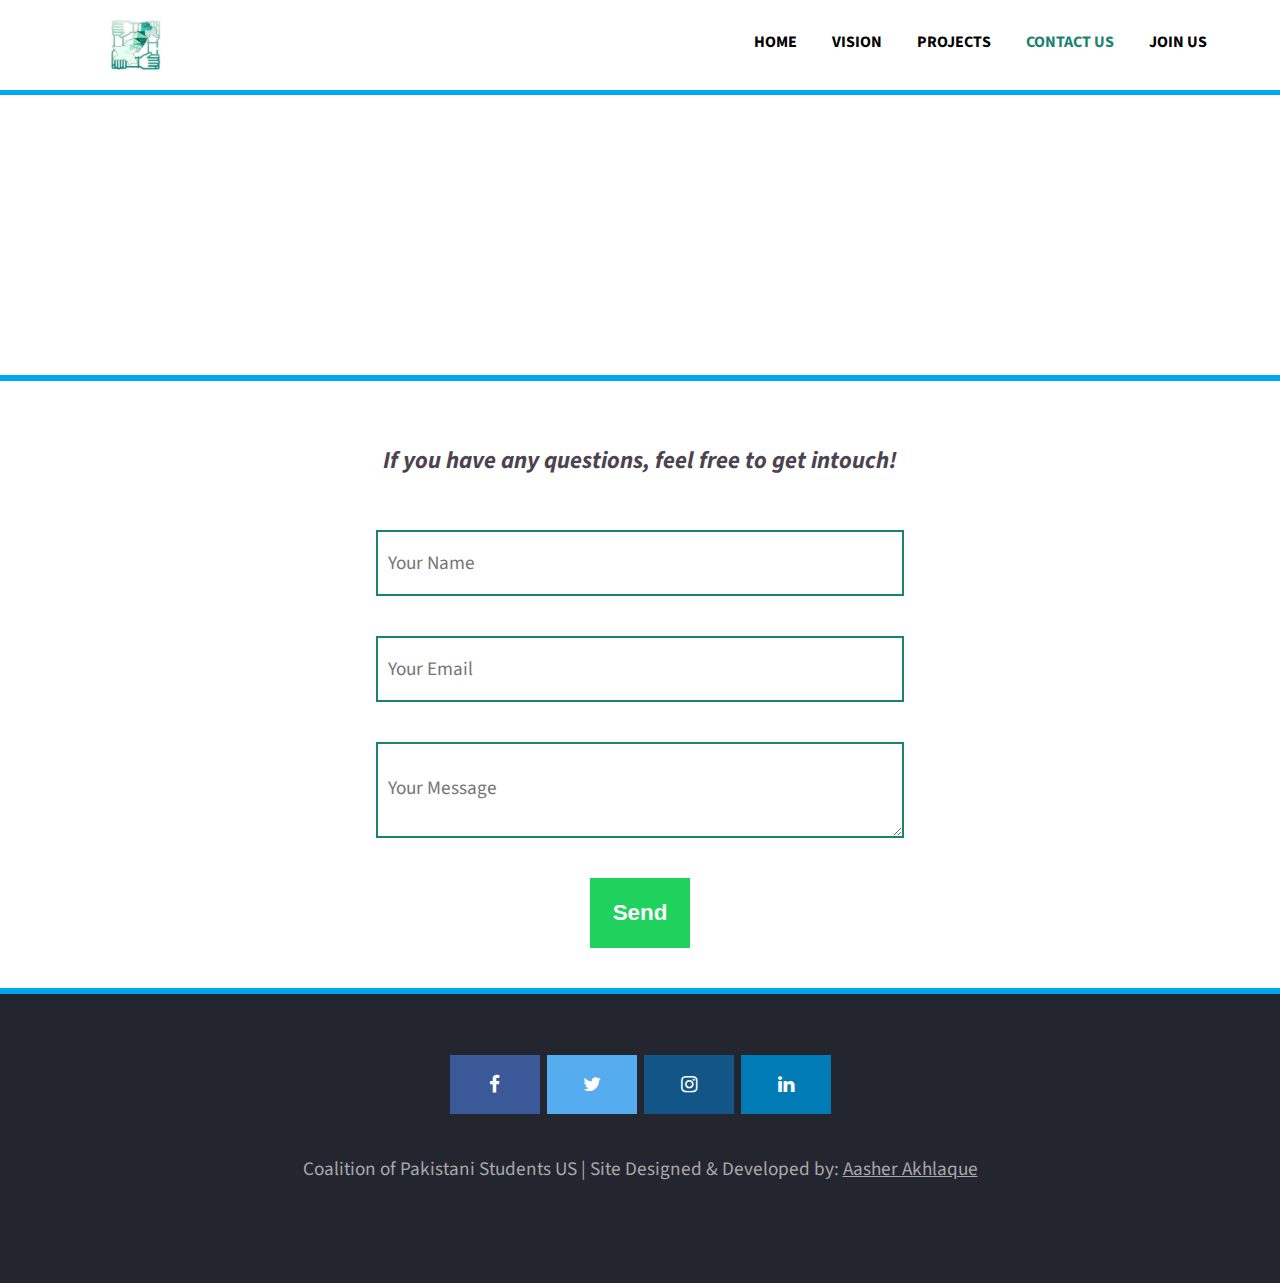
==== contact.html @ 928cd295 "Complete (almost)" ====
<!DOCTYPE html>
<html>
	<head>
		<meta charset="UTF-8">
		<meta name="viewport" content="width=device-width, initial-scale=1.0">
		<meta lang="en-US" dir="ltr">
		<title>Pak-US Coalition</title>
		<link href='https://fonts.googleapis.com/css?family=Source+Sans+Pro' rel='stylesheet' type='text/css'>
		<link rel="stylesheet" href="https://cdnjs.cloudflare.com/ajax/libs/font-awesome/4.7.0/css/font-awesome.min.css">
		<link rel="stylesheet" href="contact.css">


		<script type="text/javascript">

			function menu_expand(){
				document.getElementById('dropdown').classList.toggle('active');
			}

		</script>

	</head>
	<body>
		<header>
			<span class="menubar">
				<div class="slogo">
					<img src="slogo.jpg" alt="logo" height="50px" height=30px>
				</div>
				<div class="list">
					<ul>
						<!-- <li><img src="slogo.jpg" alt="logo" height="50px" height=30px></li> -->
						<li><a href="index.html">HOME</a></li>
						<li><a href="vision.html">VISION</a></li>
						<li><a href="projects.html">PROJECTS</a></li>
						<!-- <li><a href="resources.html">RESOURCES</a></li> -->
						<li class="activetab"><a href="contact.html">CONTACT US</a></li>
						<li><a href="https://docs.google.com/forms/d/12yQqpywCZpyekVl941cvz_potymMBwNOmqRgncwAKww/viewform?edit_requested=true">JOIN US</a></li>
					</ul>
				</div>
				<div class="togglemenu">
					<button type="button" data-toggle="collapse" onclick="menu_expand()">
      					<i class="fa fa-bars"></i>
      				</button>
    			</div>
    			<div id="dropdown" class="dropdowns">
    				<ul>
						<li><a href="index.html">HOME</a></li>
						<li><a href="vision.html">VISION</a></li>
						<li><a href="projects.html">PROJECTS</a></li>
						<!-- <li><a href="resources.html">RESOURCES</a></li> -->
						<li class="activetab"><a href="contact.html">CONTACT US</a></li>
						<li><a href="https://docs.google.com/forms/d/12yQqpywCZpyekVl941cvz_potymMBwNOmqRgncwAKww/viewform?edit_requested=true">JOIN US</a></li>
					</ul>
    			</div>
			</span>
		</header>

		<section class="cheading">
			<div class="backgroundimage">
			</div>
			<div class="cwrap">
				<h2 class="cont">Contact Us</h2>
			</div>
		</section>

		<section class="forms">
			<h4><i>If you have any questions, feel free to get intouch!</i></h4>
			<form action="https://formspree.io/mvowbpel" method="POST">
				<div class="formwrap">
					<label>
	    				Your name:
	  				</label>
	    				<input type="text" name="name" placeholder="Your Name">
					<label>
	    				Your email:
	    			</label>
	    				<input type="text" name="_replyto" placeholder="Your Email">
	  				
	  				<label>
	    				Your message:
	    			</label>
	    				<textarea name="message" placeholder="Your Message"></textarea>
	  				
	  				<div class="formbtn">
						<button type="submit">
							Send
						</button>
					</div>
				</div>
			</form>
		</section>


		<section id="contact" class="contacts">
<!-- 			<h2>Contact Us</h2>
			<h4><i>If you have any questions, get in touch!</i></h4>
			<a href="mailto:student.coalition.pakistan@gmail.com">Email:student.coalition.pakistan@gmail.com</a> -->
			<div class="mainbar">
				<nav>
					<ul>
						<li><a href="https://www.facebook.com/groups/230947397963605" class="fa fa-facebook"></a></li>
						<li><a href="" class="fa fa-twitter"></a></li>
						<li><a href="https://www.instagram.com/pakuscoalition/" class="fa fa-instagram"></a></li>
						<li><a href="https://www.linkedin.com/groups/12424730/" class="fa fa-linkedin"></a></li>
					</ul>
				</nav>
			</div>
			<div class="end">
				<a>Coalition of Pakistani Students US | Site Designed & Developed by: <a href="https://aasherakhlaque.me">Aasher Akhlaque</a></a>
			</div>
		</section>

	</body>


</html>
---- contact.css ----
html{
	font-family: 'Source Sans Pro', sans-serif;
}

body{
	margin: 0;
}

@keyframes alogo {
	from {
		filter: blur(10px);
		overflow: hidden;
	}
	to {
		filter: blur(0px);
		overflow: hidden;
	}
}



/*------------------------------------------------------------------------------------------------------------*/


.menubar {
	z-index: 999;
	display: inline-block;
	width: 100%;
	height: 95px;
	background: white;
	position: fixed;
	box-sizing: border-box;
	border-bottom: solid;
	border-bottom-width: 5px;
	border-bottom-color: #00A8EF;
/*	border-top: solid;
	border-top-width: 5px;
	border-top-color: rgb(27, 130, 111);*/
	padding-right: 10px;
	padding-left: 10px;
}

.menubar .slogo {
	display: inline-block;
	width: 20%;
	text-align: center;
	height: 100%;
	box-sizing: border-box;
	padding: 20px 0 20px 0;
}

.menubar .list {
	display: inline-block;
	text-align: right;
	vertical-align: top;
	margin: 0;
	padding: 0;
	width: 76%;
	height: 100%;

}

.menubar ul {
	margin: 0;
	padding: 0;

}

.menubar .list li {
	display: inline-block;
	height: 90px;
	padding: 30.6px 16px 30.6px 16px;
	box-sizing: border-box;
}

.menubar a {
	color: /*#4c4350*/ black;
	text-decoration: none;
	font-size: 1.0em;
	font-weight: 700;
}

/*.menubar li:hover{
	background: white;
}*/

.menubar li:hover a{
	color: #1B826F;
}

/*.activetab {
	background: white;
}*/

.activetab a {
	color: #1B826F;
}

.menubar .togglemenu, .menubar .dropdowns {
	display: none;
}

@media only screen and (max-width: 900px) {

	.menubar .list {
		display: none;
	}

	.menubar .dropdowns {
		/*display: none;*/
		display: initial;
		text-align: right;
	}

	.menubar .dropdowns ul {
		padding: 20px 30px;
		background: white;
		display: none;
	}

	.togglemenu button {
		background: none;
		border: none;
		cursor: pointer;
	}

	.menubar .active  ul {
		display: block;
		padding: 20px 30px;
		background: white;
	}

	.menubar .dropdowns li {
		list-style-type: none;
		padding: 8px;
	}

	.menubar .togglemenu {
		display: inline-block;
		width: 76%;
		height: 100%;
		margin: 0;
		padding: 0;
		vertical-align: top;
		text-align: right;
	}

	.menubar .fa {
		margin: 0;
		padding: 29px 0;
		color: rgb(27, 130, 111);
	}

}

/*----------------------------------------------------------------------------------*/

.cheading {
	padding-top: 95px;
	padding-bottom: 80px;
	text-align: center;
	font-weight: 900;
	position: relative;
}

.backgroundimage {
	position: absolute;
	top: 0;
	background: url(backgrounds/pbackground.jpg);
	background-size: cover;
	background-position: center;
	filter: blur(4px);
	width: 100%;
	height: 100%;
	z-index: -1;
}

.cheading h2 {
	padding-top: 60px;
	padding-bottom: 20px;
	margin: 0;
	font-size: 5em; 
	color: white;
	letter-spacing: 1px;
	animation: alogo 1s 1;
}

.cont {
	padding: 50px 20px 50px;
}



/*----------------------------------------------------------------------------------*/

section {
	border-top: solid;
	border-top-color: #00A8EF; 
	border-top-width: 6px;
}

/*----------------------------------------------------------------------------------*/

.forms h4 {
	color: #4c4350;
	text-align: center;
	font-size: 1.5em;
	padding-top: 30px;
	padding-bottom: 20px;
}

.forms {
	padding-bottom: 40px;
}

.forms .formbtn {
	display: block;
	margin: 0 auto;
}

.forms button {
	margin-top: 0px;
	background: #1fd15d /*rgb(27, 130, 111)*/;
	height: 70px;
	width: 100px;
	border: none;
	text-decoration: none;
	color: white;
	font-size: 1.4em;
	font-weight: 600;
	cursor: pointer;
}

.forms label {
	display: none;
}

.forms input, .forms textarea {
	width: 40%;
	height: 60px;
	margin: 0 auto;
	border: solid;
	border-width: 2px;
	border-color: rgb(27, 130, 111);
	font-size: 1.2em;
	font-family: 'Source Sans Pro', sans-serif;
	padding-left: 10px;
}

@media only screen and (max-width: 750px) {
	.forms input, .forms textarea {
		width: 70%;
	}
}

.forms textarea {
	padding-top: 30px;
}

.forms button:hover {
	background: #00A8EF;
	transform: scale(1.2);
}

.forms .formwrap {
	display: grid;
	grid-template-columns: 1fr;
	grid-row-gap: 40px;
}


/*----------------------------------------------------------------------------------*/


.contacts {
	background: #23252f;
	padding: 40px 10px 40px;
	padding-bottom: 100px;
	text-align: center;
	border-top: solid;
	border-top-width: 6px;
	border-top-color: #00A8EF;
}

.contacts h2 {
	font-size: 2em;
	font-weight: 600;
	color: white;
}

.contacts h4 {
	font-size: 1.5em;
	font-weight: 400;
	color: white;
}

.contacts a {
	color:white;
	font-size: 1.2em;
}

@media only screen and (max-width: 650px) {

	.contacts a {
		font-size: 1.1em;
	}
}

@media only screen and (max-width: 400px) {

	.contacts a {
		font-size: 0.9em;
	}
}

.contacts ul {
	text-align: center;
	padding-left: 0;
}

.contacts li {
	display: inline;
}

.fa {
  padding: 20px;
  font-size: 2em;
  width: 50px;
  text-align: center;
  text-decoration: none;
  margin: 5px 2px;
}

.fa-facebook {
  background: #3B5998;
  color: white;
}

.fa-twitter{
  background: #55ACEE;
  color: white;
}


.fa-instagram{
  background: #125688;
  color: white;
}

.fa-linkedin {
	background: #007bb5;
    color: white;
}

.end {
	padding-top: 20px;
}

.end a {
	padding-top: 30px;
	color: darkgray;
}
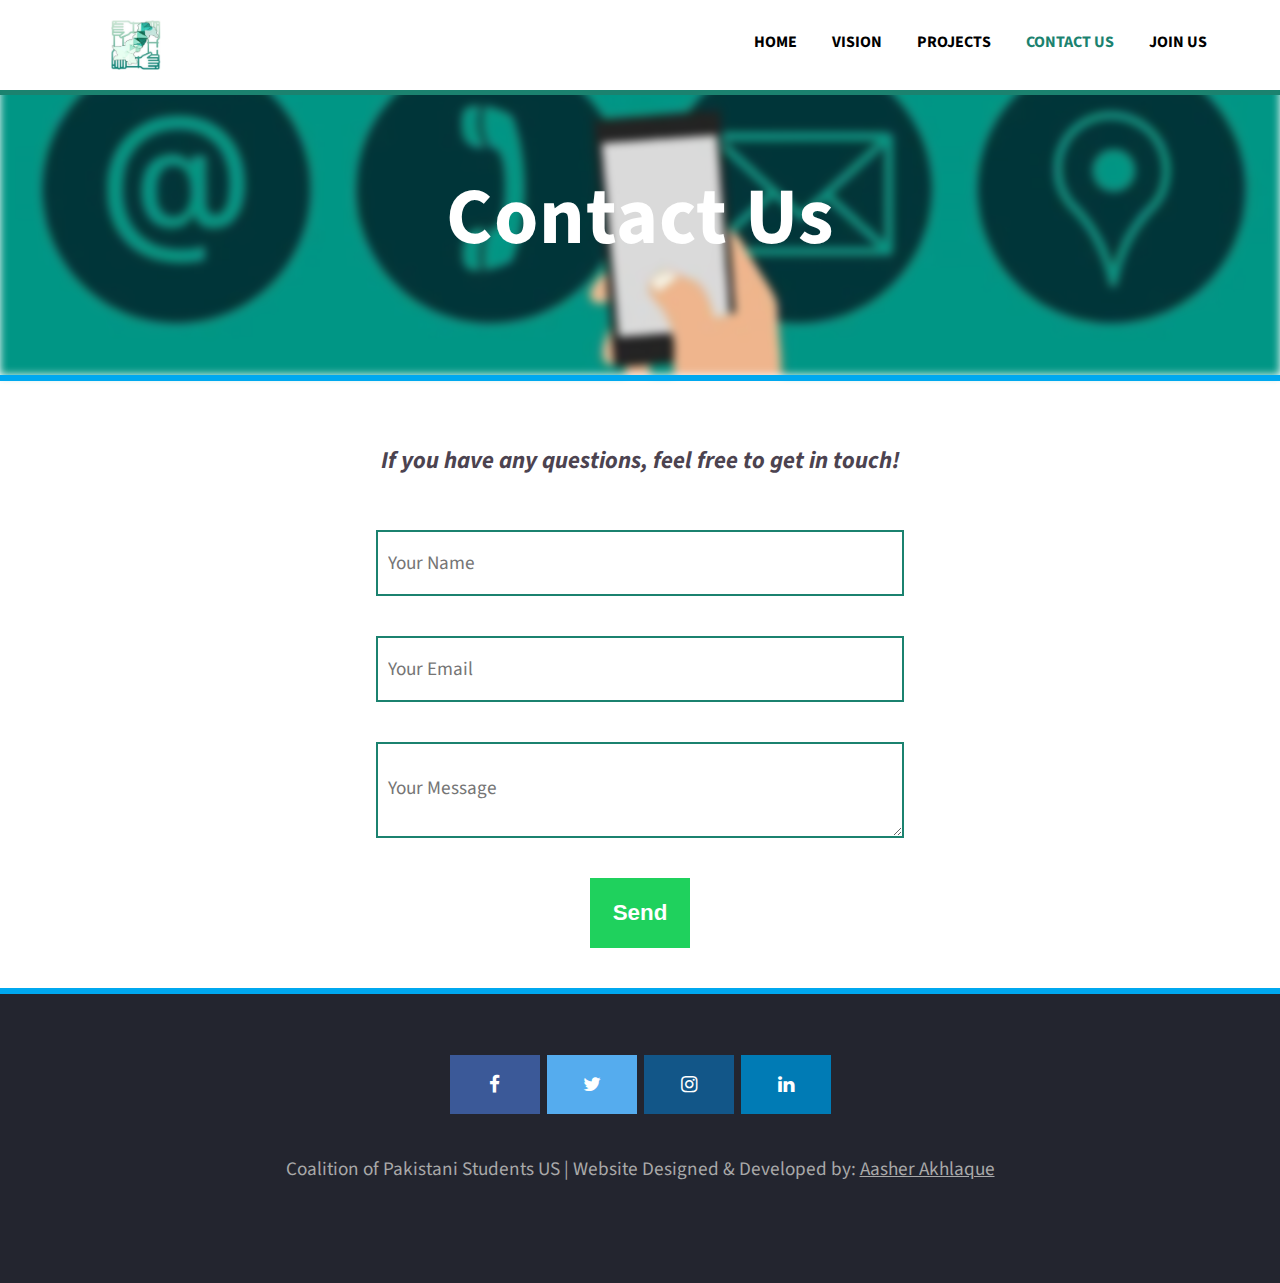
==== commit 0d76dcf0: "Done!" ====
--- a/contact.html
+++ b/contact.html
@@ -63,7 +63,7 @@
 		</section>
 
 		<section class="forms">
-			<h4><i>If you have any questions, feel free to get intouch!</i></h4>
+			<h4><i>If you have any questions, feel free to get in touch!</i></h4>
 			<form action="https://formspree.io/mvowbpel" method="POST">
 				<div class="formwrap">
 					<label>
@@ -105,7 +105,7 @@
 				</nav>
 			</div>
 			<div class="end">
-				<a>Coalition of Pakistani Students US | Site Designed & Developed by: <a href="https://aasherakhlaque.me">Aasher Akhlaque</a></a>
+				<a>Coalition of Pakistani Students US | Website Designed & Developed by: <a href="https://aasherakhlaque.me">Aasher Akhlaque</a></a>
 			</div>
 		</section>
 
--- a/contact.css
+++ b/contact.css
@@ -32,7 +32,7 @@
 	box-sizing: border-box;
 	border-bottom: solid;
 	border-bottom-width: 5px;
-	border-bottom-color: #00A8EF;
+	border-bottom-color: rgb(27, 130, 111);
 /*	border-top: solid;
 	border-top-width: 5px;
 	border-top-color: rgb(27, 130, 111);*/
@@ -166,9 +166,9 @@
 .backgroundimage {
 	position: absolute;
 	top: 0;
-	background: url(backgrounds/pbackground.jpg);
+	background: url(backgrounds/cbackground.jpg);
 	background-size: cover;
-	background-position: center;
+	background-position: top;
 	filter: blur(4px);
 	width: 100%;
 	height: 100%;
